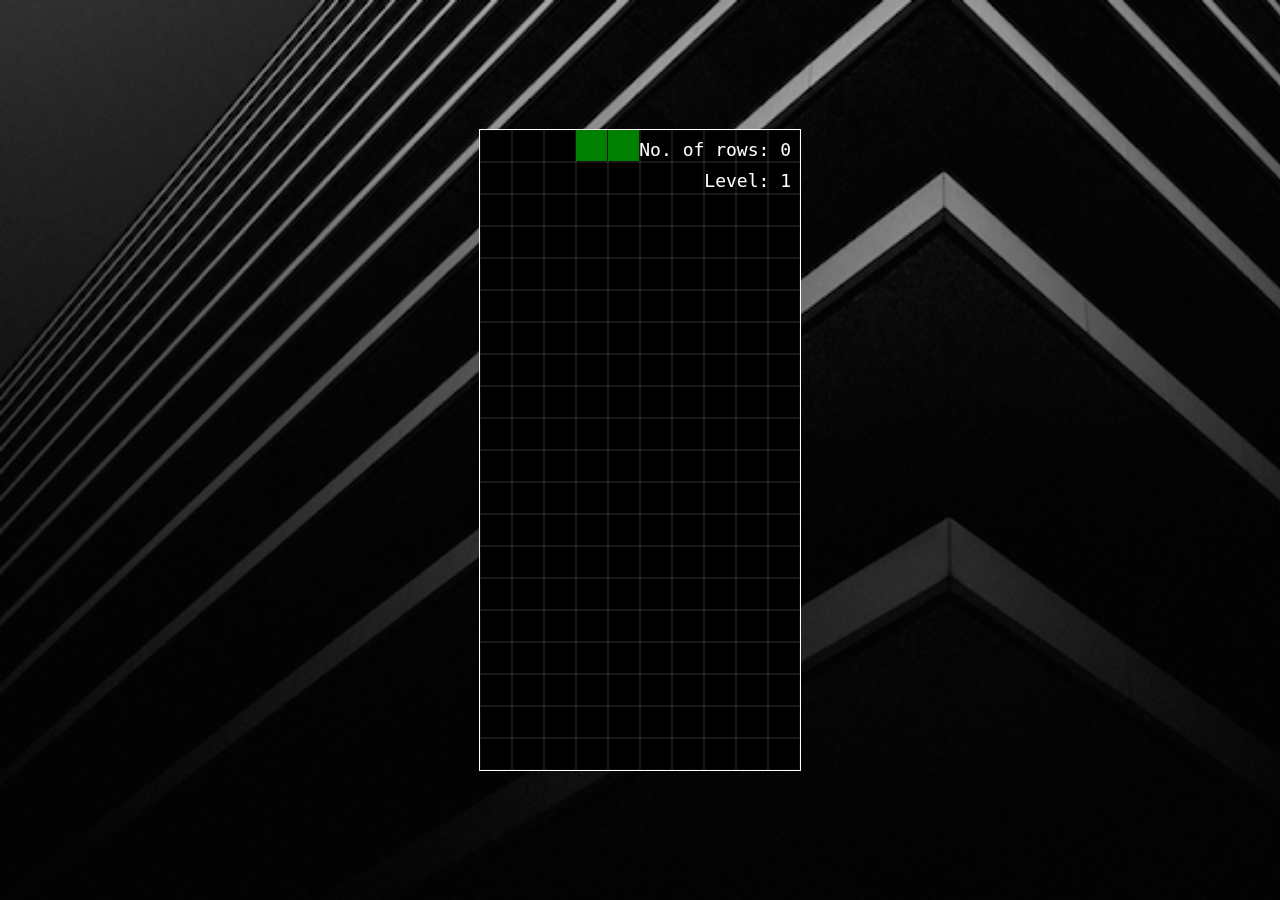
==== Tetris/Tetris.html @ e6b5eafa "Add files via upload" ====
<!DOCTYPE html>
<html>
<head>
  <title>Tetris Game</title>
  <style>
    
    html, body {
      height: 100%;
      margin: 0;
    }

    body {
      background: url('bg.png');
      background-size: cover;
      display: flex;
      align-items: center;
      justify-content: center;
      flex-direction: column;
    }

    #game-container {
      display: flex;
      position: relative;
    }

    canvas {
      background-color: black;
      border: 1px solid white;
    }

    #score {
      color: white;
      font-family: monospace;
      font-size: 24px;
      text-align: center;
      position: absolute;
      padding: 10px;
    }

    #rows,
    #level {
      margin-bottom: 10px;
      color: white; 
      font-family: monospace; 
      font-size: 18px; 
    }

    #game-info {
      display: flex;
      flex-direction: column;
      align-items: flex-end;
      position: absolute;
      top: 10px;
      right: 10px;
      margin-bottom: 20px; 
    }
  </style>
</head>
<div id="game-container">
  <canvas width="320" height="640" id="game"></canvas>
  <div id="game-info">
    <div id="rows">No. of rows: 0</div>
    <div id="level">Level: 1</div>
  </div>
</div>
<script>

function getRandomInt(min, max) {
  min = Math.ceil(min);
  max = Math.floor(max);

  return Math.floor(Math.random() * (max - min + 1)) + min;
}

function generateSequence() {
  const sequence = ['I', 'J', 'L', 'O', 'S', 'T', 'Z'];

  while (sequence.length) {
    const rand = getRandomInt(0, sequence.length - 1);
    const name = sequence.splice(rand, 1)[0];
    tetrominoSequence.push(name);
  }
}

function getNextTetromino() {
  if (tetrominoSequence.length === 0) {
    generateSequence();
  }

  const name = tetrominoSequence.pop();
  const matrix = tetrominos[name];

  const col = playfield[0].length / 2 - Math.ceil(matrix[0].length / 2);

  const row = name === 'I' ? -1 : -2;

  return {
    name: name,      
    matrix: matrix,  
    row: row,        
    col: col         
  };
}

function rotate(matrix) {
  const N = matrix.length - 1;
  const result = matrix.map((row, i) =>
    row.map((val, j) => matrix[N - j][i])
  );

  return result;
}

function isValidMove(matrix, cellRow, cellCol) {
  for (let row = 0; row < matrix.length; row++) {
    for (let col = 0; col < matrix[row].length; col++) {
      if (matrix[row][col] && (
          cellCol + col < 0 ||
          cellCol + col >= playfield[0].length ||
          cellRow + row >= playfield.length ||
          playfield[cellRow + row][cellCol + col])
        ) {
        return false;
      }
    }
  }
  return true;
}

function placeTetromino() {
  for (let row = 0; row < tetromino.matrix.length; row++) {
    for (let col = 0; col < tetromino.matrix[row].length; col++) {
      if (tetromino.matrix[row][col]) {
        if (tetromino.row + row < 0) {
          return showGameOver();
        }
        playfield[tetromino.row + row][tetromino.col + col] = tetromino.name;
      }
    }
  }


  for (let row = playfield.length - 1; row >= 0;) {
    if (playfield[row].every(cell => !!cell)) {
      for (let r = row; r >= 0; r--) {
        for (let c = 0; c < playfield[r].length; c++) {
          playfield[r][c] = playfield[r-1][c];
        }
      }
      updateScore(1);
    }
    else {
      row--;
    }
  }
  tetromino = getNextTetromino();
}

function showGameOver() {
  cancelAnimationFrame(rAF);
  gameOver = true;
  context.fillStyle = 'black';
  context.globalAlpha = 0.75;
  context.fillRect(0, canvas.height / 2 - 30, canvas.width, 60);
  context.globalAlpha = 1;
  context.fillStyle = 'white';
  context.font = '36px monospace';
  context.textAlign = 'center';
  context.textBaseline = 'middle';
  context.fillText('GAME OVER!!', canvas.width / 2, canvas.height / 2);
}

const canvas = document.querySelector('canvas#game');
const context = canvas.getContext('2d');
const grid = 32;
const tetrominoSequence = [];

const playfield = [];

for (let row = -2; row < 20; row++) {
  playfield[row] = [];
  for (let col = 0; col < 10; col++) {
    playfield[row][col] = 0;
  }
}

const tetrominos = {
  'I': [
    [0,0,0,0],
    [1,1,1,1],
    [0,0,0,0],
    [0,0,0,0]
  ],
  'J': [
    [1,0,0],
    [1,1,1],
    [0,0,0],
  ],
  'L': [
    [0,0,1],
    [1,1,1],
    [0,0,0],
  ],
  'O': [
    [1,1],
    [1,1],
  ],
  'S': [
    [0,1,1],
    [1,1,0],
    [0,0,0],
  ],
  'Z': [
    [1,1,0],
    [0,1,1],
    [0,0,0],
  ],
  'T': [
    [0,1,0],
    [1,1,1],
    [0,0,0],
  ]
};

const colors = {
  'I': 'cyan',
  'O': 'yellow',
  'T': 'purple',
  'S': 'green',
  'Z': 'red',
  'J': 'blue',
  'L': 'orange'
};

let score = 0;
let count = 0;
let level = 1;
let speed = 35;
let tetromino = getNextTetromino();
let rAF = null;  
let gameOver = false;

function updateScore(clearedLines) {
  const lineScores = [0, 1]; 
  score += lineScores[clearedLines]; 
  level = Math.floor(score / 5) + 1; 
  updateSpeed(level);
  const scoreElement = document.getElementById('score');
  scoreElement.textContent = `Score: ${score}`;
}

function drawScore() {
  const rowsElement = document.getElementById('rows');
  rowsElement.textContent = `No. of rows: ${score}`;

  const levelElement = document.getElementById('level');
  levelElement.textContent = `Level: ${level}`;
}

function drawGrid() {
  context.strokeStyle = 'rgba(255, 255, 255, 0.2)';
  context.lineWidth = 0.5;

  for (let row = 0; row < 20; row++) {
    for (let col = 0; col < 10; col++) {
      context.strokeRect(col * grid, row * grid, grid, grid);
    }
  }
}

function loop() {
  rAF = requestAnimationFrame(loop);
  context.clearRect(0,0,canvas.width,canvas.height);
  drawGrid();
  for (let row = 0; row < 20; row++) {
    for (let col = 0; col < 10; col++) {
      if (playfield[row][col]) {
        const name = playfield[row][col];
        context.fillStyle = colors[name];

        context.fillRect(col * grid, row * grid, grid-1, grid-1);
      }
    }
  }

  if (tetromino) {

    if (++count > speed) {
      tetromino.row++;
      count = 0;

      if (!isValidMove(tetromino.matrix, tetromino.row, tetromino.col)) {
        tetromino.row--;
        placeTetromino();
      }
    }

    context.fillStyle = colors[tetromino.name];

    for (let row = 0; row < tetromino.matrix.length; row++) {
      for (let col = 0; col < tetromino.matrix[row].length; col++) {
        if (tetromino.matrix[row][col]) {

          context.fillRect((tetromino.col + col) * grid, (tetromino.row + row) * grid, grid-1, grid-1);
        }
      }
    }
  }
  drawScore();
}

function updateSpeed(level) {
  speed = Math.max(10, 35 - (level * 5));
}

updateSpeed(1);

document.addEventListener('keydown', function(e) {
  if (gameOver) return;

  if (e.which === 37 || e.which === 39) {
    const col = e.which === 37
      ? tetromino.col - 1
      : tetromino.col + 1;

    if (isValidMove(tetromino.matrix, tetromino.row, col)) {
      tetromino.col = col;
    }
  }
  if (e.which === 32) {
      let row = tetromino.row;
      while (isValidMove(tetromino.matrix, row + 1, tetromino.col)) {
        row++;
      }
      tetromino.row = row;
      placeTetromino();
      return;
    }

  if (e.which === 38) {
    const matrix = rotate(tetromino.matrix);
    if (isValidMove(matrix, tetromino.row, tetromino.col)) {
      tetromino.matrix = matrix;
    }
  }

  if(e.which === 40) {
    const row = tetromino.row + 1;

    if (!isValidMove(tetromino.matrix, row, tetromino.col)) {
      tetromino.row = row - 1;

      placeTetromino();
      return;
    }

    tetromino.row = row;
  }
});

rAF = requestAnimationFrame(loop);
</script>
</body>
</html>
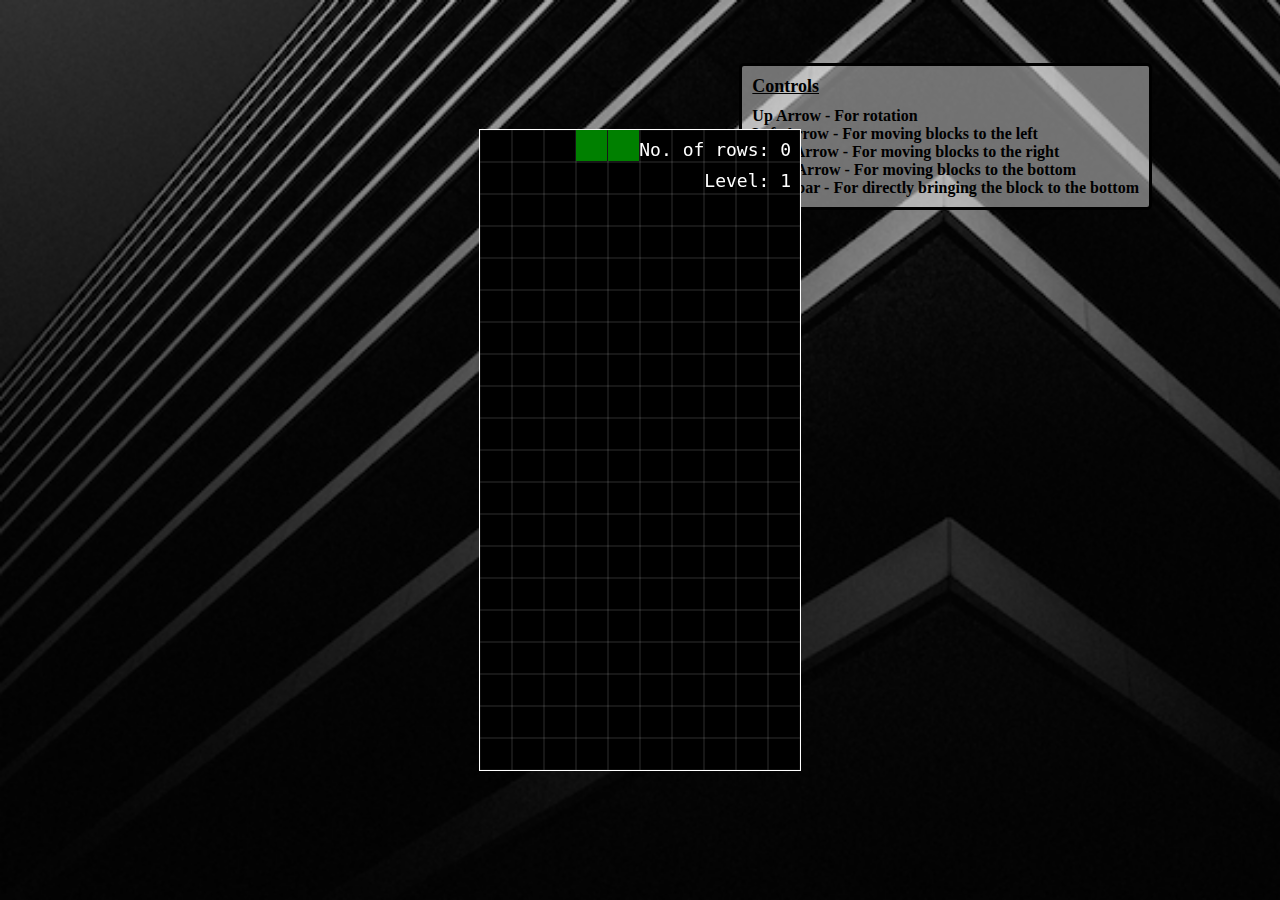
==== commit 2064a620: "Update Tetris.html" ====
--- a/Tetris/Tetris.html
+++ b/Tetris/Tetris.html
@@ -1,7 +1,8 @@
 <!DOCTYPE html>
 <html>
 <head>
-  <title>Tetris Game</title>
+  <title>Tetris</title>
+  <link rel="icon" href="favicon.png" type="image/x-icon">
   <style>
     
     html, body {
@@ -54,8 +55,37 @@
       right: 10px;
       margin-bottom: 20px; 
     }
+    .controls {
+      background-color: #f0f0f077;
+      border: 3px solid black;
+      border-radius: 5px;
+      padding: 10px;
+      width: fit-content;
+      position: absolute;
+      right: 10%;
+      top: 7%;
+    }
+    
+    .controls h3 {
+      margin: 0 0 10px;
+      font-size: 18px;
+      text-decoration: underline;
+    }
+    
+    .controls h5 {
+      margin: 0;
+      font-size: 16px;
+    }
   </style>
 </head>
+<div class="controls">
+  <h3>Controls</h3>
+  <h5>Up Arrow - For rotation</h5>
+  <h5>Left Arrow - For moving blocks to the left</h5>
+  <h5>Right Arrow - For moving blocks to the right</h5>
+  <h5>Down Arrow - For moving blocks to the bottom</h5>
+  <h5>Space bar - For directly bringing the block to the bottom</h5>
+</div>
 <div id="game-container">
   <canvas width="320" height="640" id="game"></canvas>
   <div id="game-info">
@@ -105,7 +135,7 @@
 function rotate(matrix) {
   const N = matrix.length - 1;
   const result = matrix.map((row, i) =>
-    row.map((val, j) => matrix[N - j][i])
+    row.map((val, j) => matrix[N - i][j])
   );
 
   return result;
@@ -157,7 +187,7 @@
 }
 
 function showGameOver() {
-  cancelAnimationFrame(rAF);
+  requestAnimationFrame(rAF);
   gameOver = true;
   context.fillStyle = 'black';
   context.globalAlpha = 0.75;
@@ -243,7 +273,7 @@
 function updateScore(clearedLines) {
   const lineScores = [0, 1]; 
   score += lineScores[clearedLines]; 
-  level = Math.floor(score / 5) + 1; 
+  level = level + 1; 
   updateSpeed(level);
   const scoreElement = document.getElementById('score');
   scoreElement.textContent = `Score: ${score}`;
@@ -310,7 +340,7 @@
 }
 
 function updateSpeed(level) {
-  speed = Math.max(10, 35 - (level * 5));
+  speed = Math.max(10, level + 35 - (3 * 5) - level);
 }
 
 updateSpeed(1);
@@ -327,7 +357,7 @@
       tetromino.col = col;
     }
   }
-  if (e.which === 32) {
+  if (e.which === 48) {
       let row = tetromino.row;
       while (isValidMove(tetromino.matrix, row + 1, tetromino.col)) {
         row++;
@@ -361,4 +391,4 @@
 rAF = requestAnimationFrame(loop);
 </script>
 </body>
-</html>+</html>
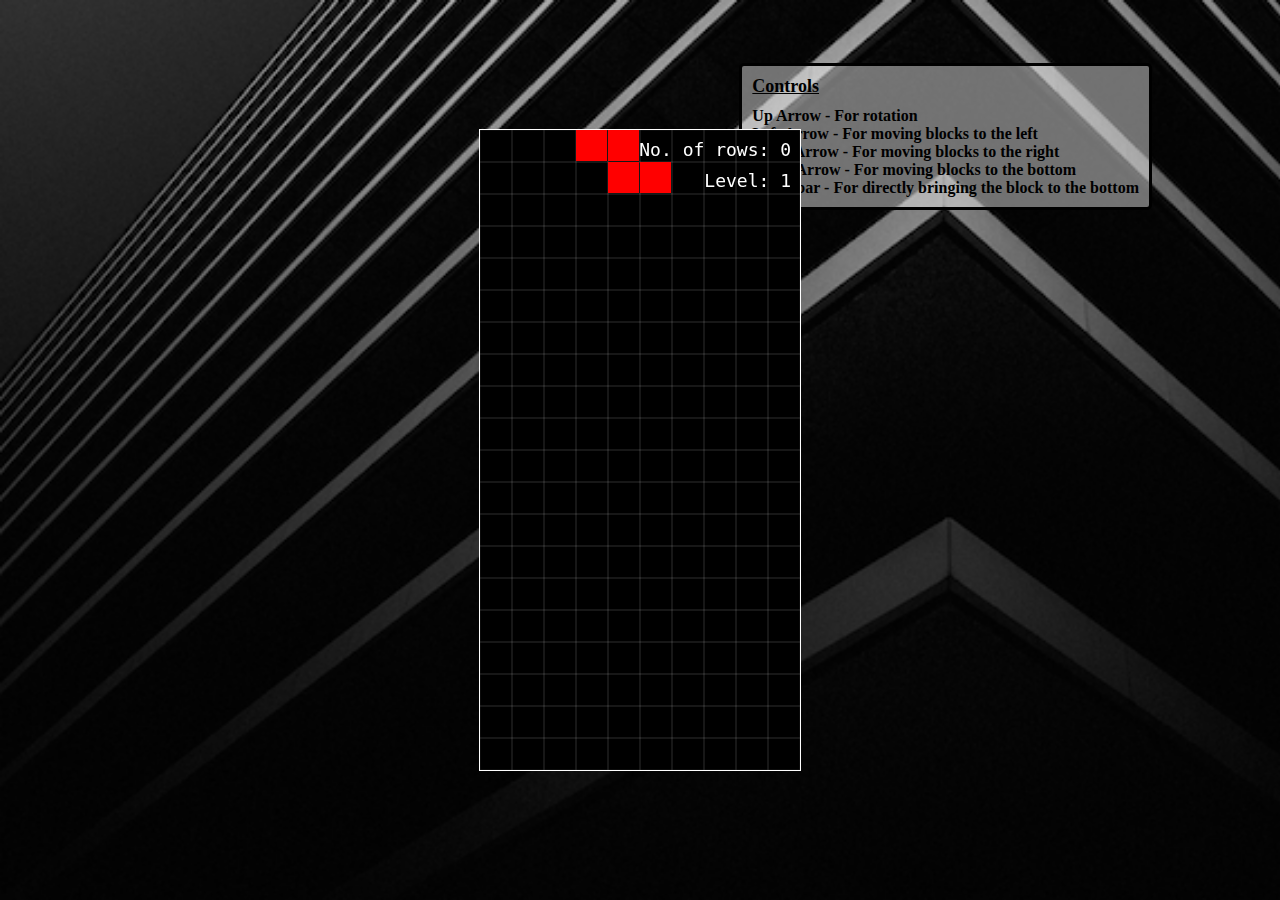
==== commit 60eebadb: "Update Tetris.html" ====
--- a/Tetris/Tetris.html
+++ b/Tetris/Tetris.html
@@ -390,5 +390,6 @@
 
 rAF = requestAnimationFrame(loop);
 </script>
+<audio id="clearSound" src="rowsclear.wav"></audio>
 </body>
 </html>
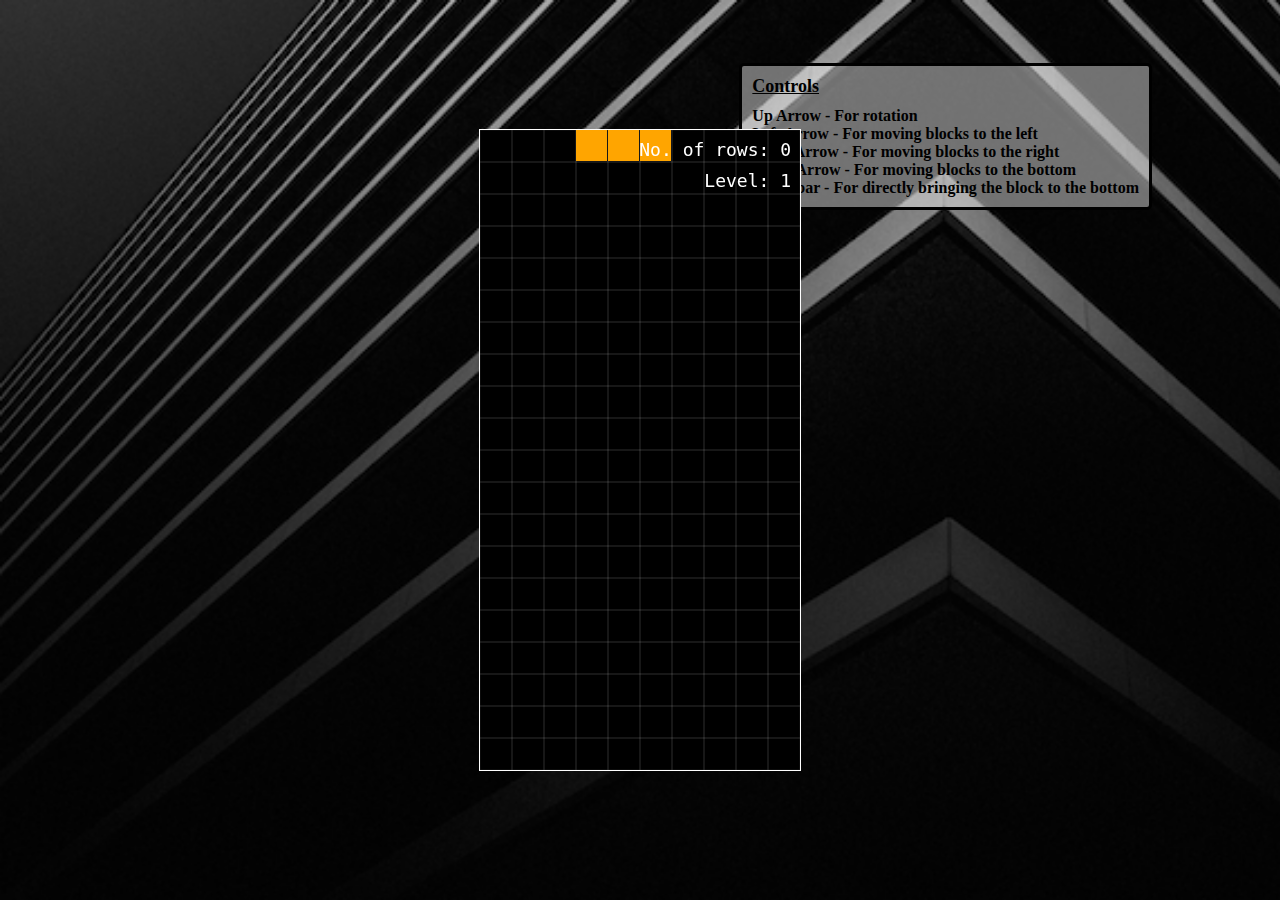
==== commit 5420632f: "Update Tetris.html" ====
--- a/Tetris/Tetris.html
+++ b/Tetris/Tetris.html
@@ -4,7 +4,7 @@
   <title>Tetris</title>
   <link rel="icon" href="favicon.png" type="image/x-icon">
   <style>
-    
+     
     html, body {
       height: 100%;
       margin: 0;
